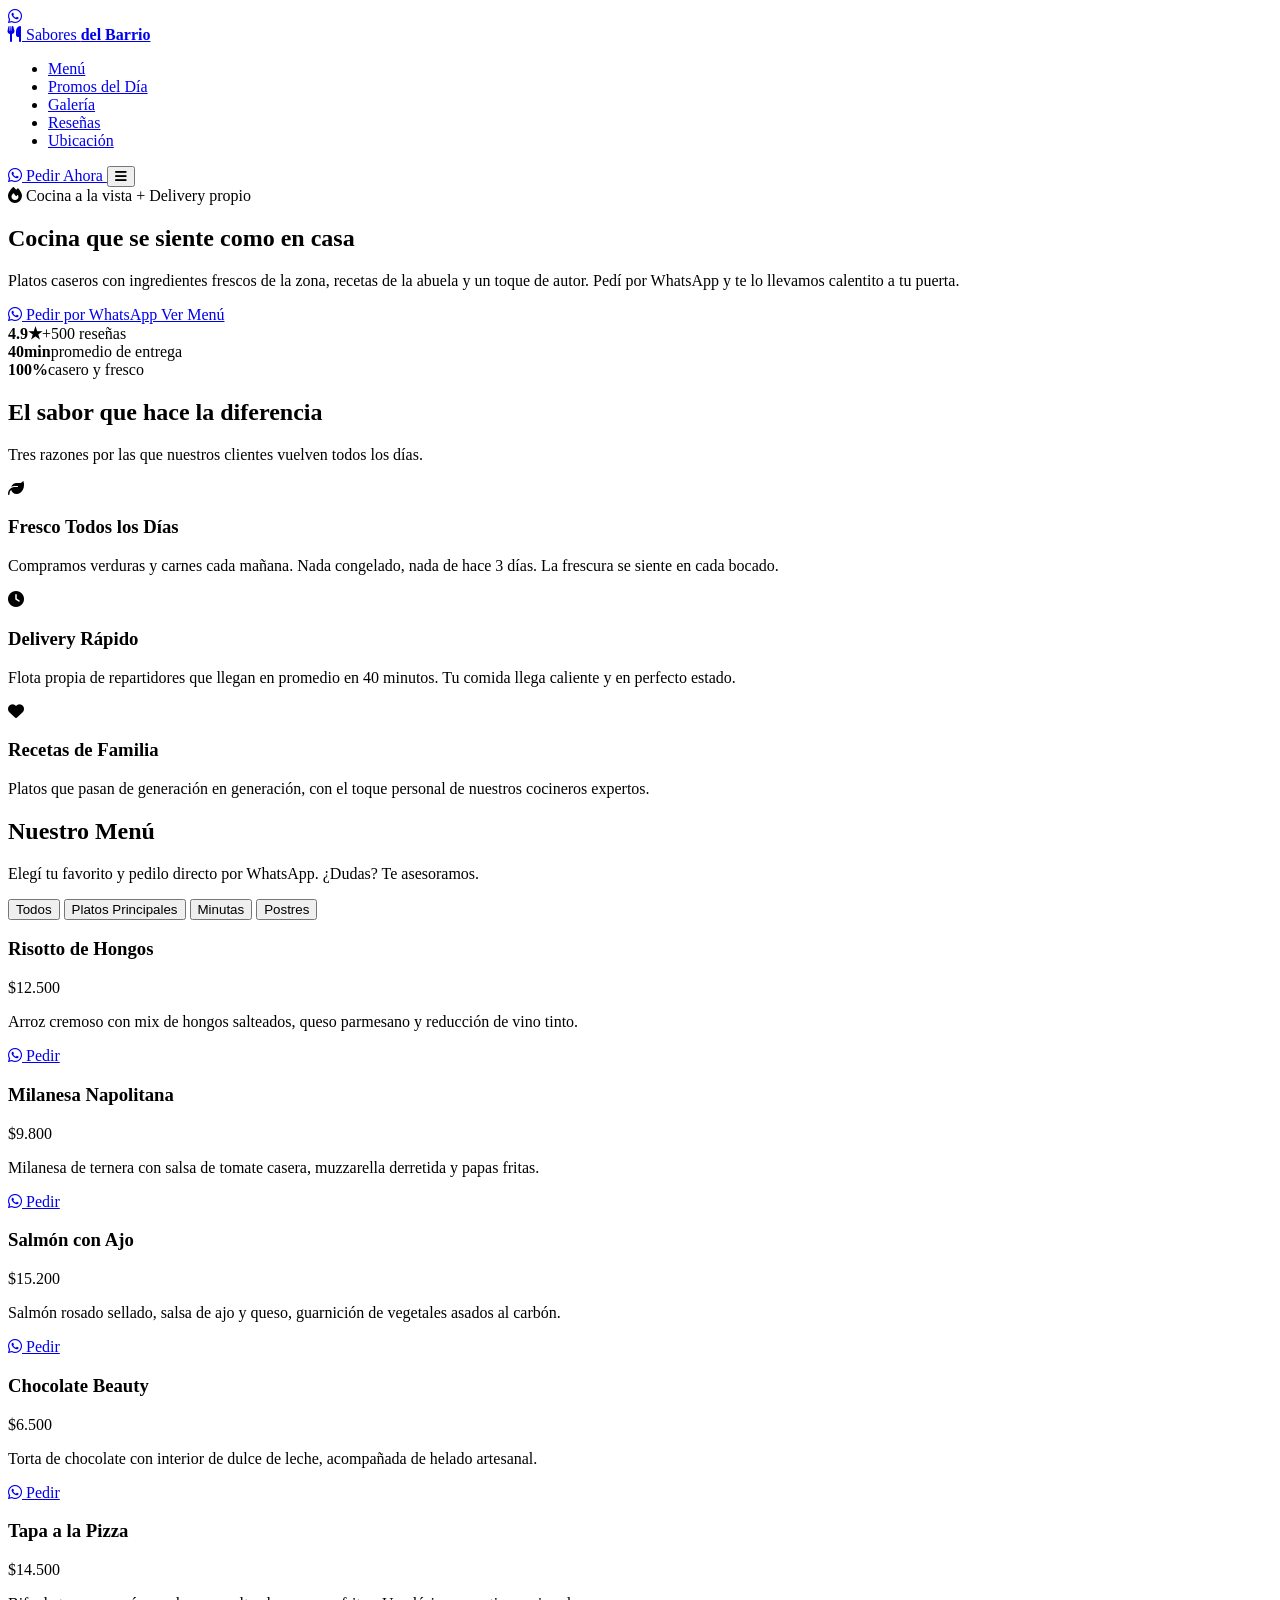
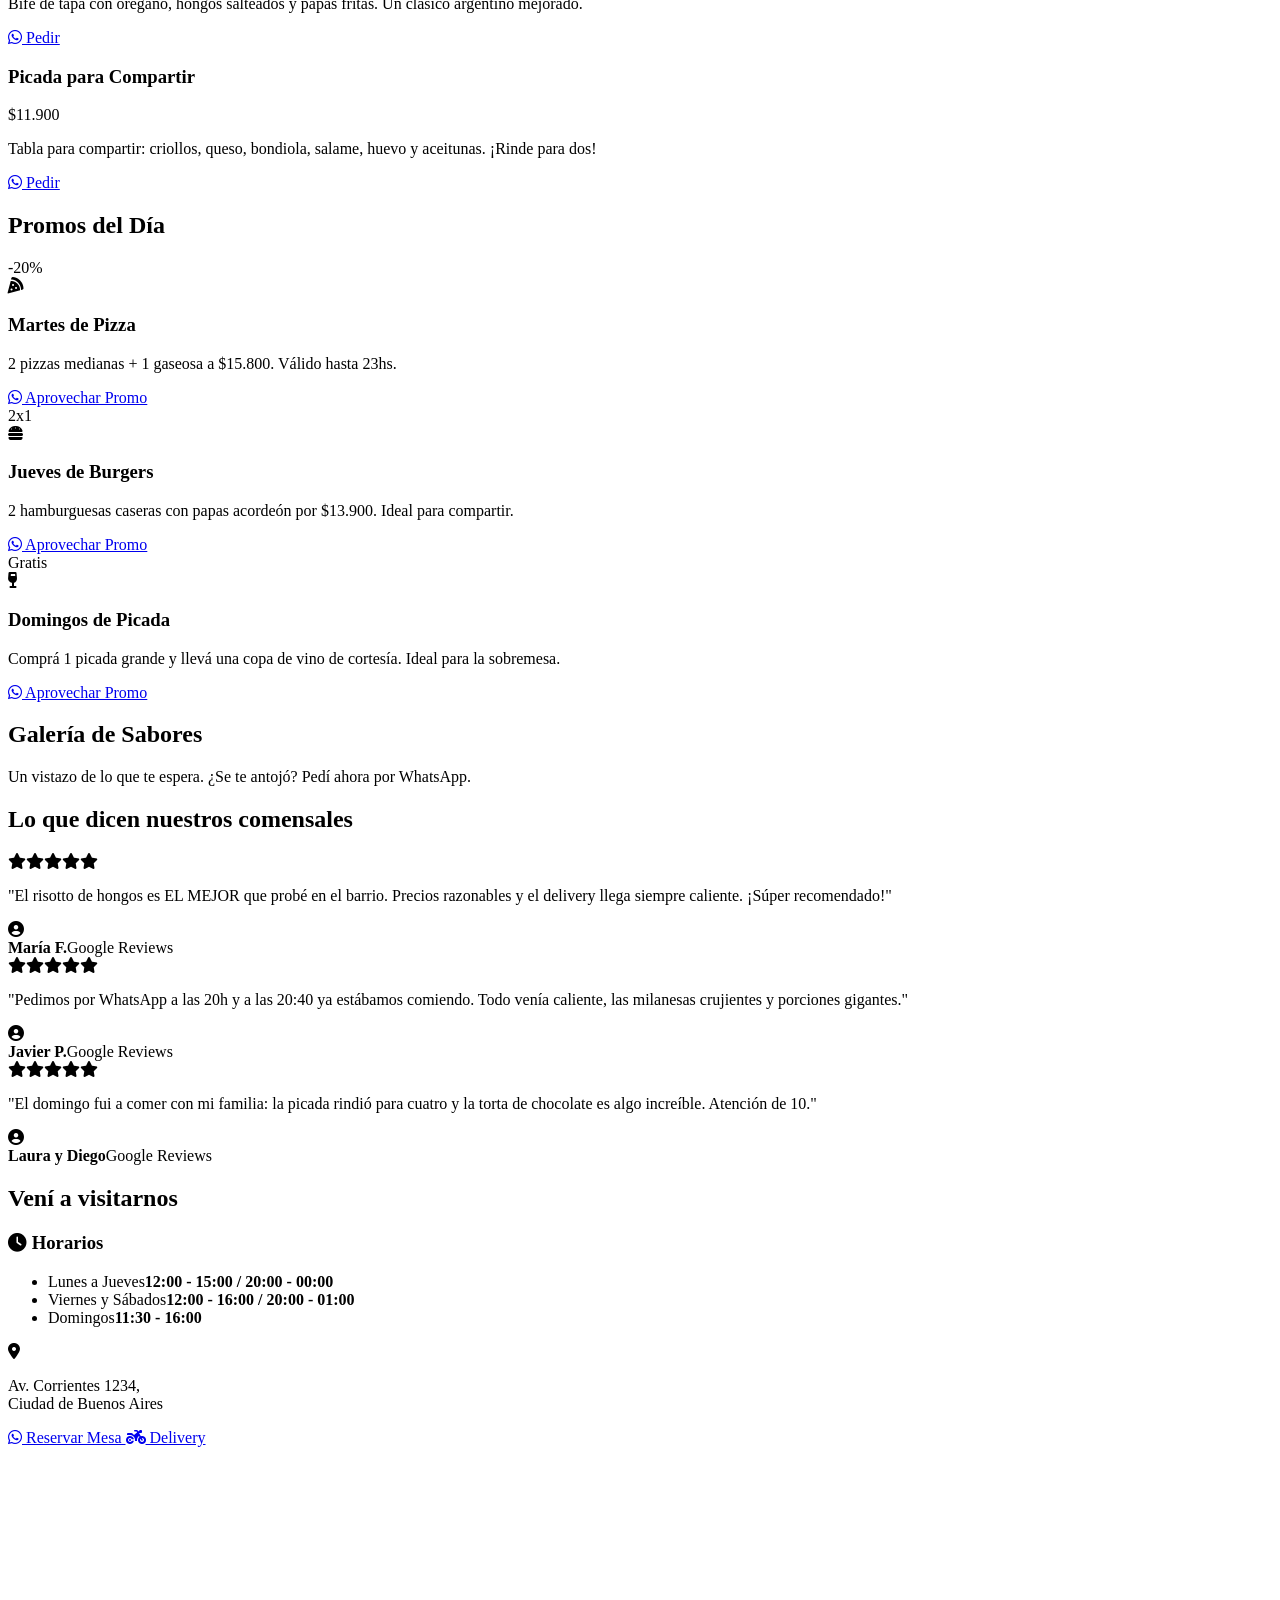
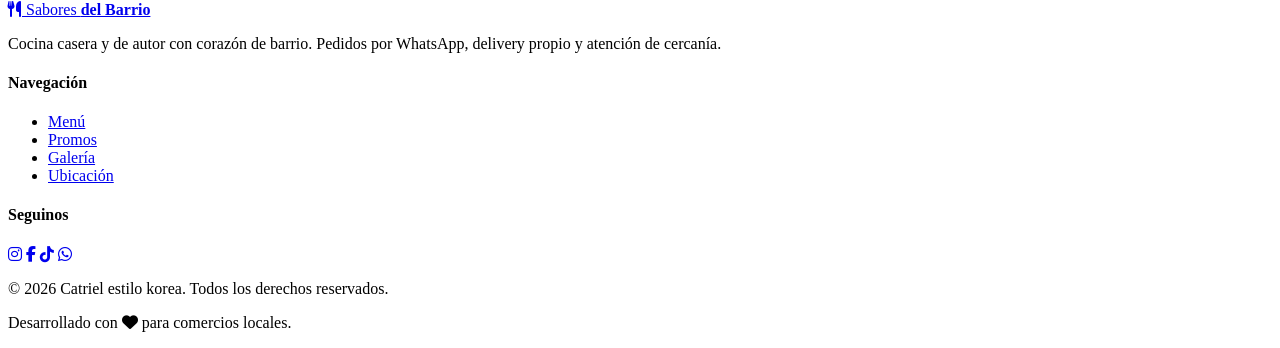
==== catriel-estilo-korea/index.html @ ca303835 "Demo Catriel estilo korea — index.html" ====
<!DOCTYPE html>
<html lang="es">
<head>
    <meta charset="UTF-8">
    <meta name="viewport" content="width=device-width, initial-scale=1.0">
    <meta name="description" content="Restaurante con cocina de autor y platos caseros. Pedí por WhatsApp y recibí tu pedido en la puerta de tu casa.">
    <title>Catriel estilo korea| Cocina Casera y de Autor</title>
    <link rel="stylesheet" href="https://cdnjs.cloudflare.com/ajax/libs/font-awesome/6.5.1/css/all.min.css">
    <link rel="stylesheet" href="styles.css">
</head>
<body>

    <!-- WhatsApp Floating Button -->
    <a href="https://wa.me/5493584180337?text=Hola!%20Quiero%20hacer%20un%20pedido." class="whatsapp-float" target="_blank" rel="noopener" aria-label="Pedir por WhatsApp">
        <i class="fab fa-whatsapp"></i>
    </a>

    <!-- Header / Navbar -->
    <header class="header">
        <nav class="navbar container">
            <a href="#" class="logo">
                <i class="fas fa-utensils"></i>
                <span>Sabores <strong>del Barrio</strong></span>
            </a>
            <ul class="nav-links">
                <li><a href="#menu">Menú</a></li>
                <li><a href="#promos">Promos del Día</a></li>
                <li><a href="#galeria">Galería</a></li>
                <li><a href="#resenas">Reseñas</a></li>
                <li><a href="#ubicacion">Ubicación</a></li>
            </ul>
            <a href="https://wa.me/5493584180337?text=Hola!%20Quiero%20hacer%20un%20pedido." class="btn btn-primary btn-nav" target="_blank" rel="noopener">
                <i class="fab fa-whatsapp"></i> Pedir Ahora
            </a>
            <button class="menu-toggle" aria-label="Abrir menú" aria-expanded="false"><i class="fas fa-bars"></i></button>
        </nav>
    </header>

    <!-- Hero Section -->
    <section class="hero">
        <div class="hero-overlay"></div>
        <div class="container hero-content">
            <span class="hero-badge"><i class="fas fa-fire"></i> Cocina a la vista + Delivery propio</span>
            <h1>Cocina que se siente <span class="highlight">como en casa</span></h1>
            <p>Platos caseros con ingredientes frescos de la zona, recetas de la abuela y un toque de autor. Pedí por WhatsApp y te lo llevamos calentito a tu puerta.</p>
            <div class="hero-actions">
                <a href="https://wa.me/5493584180337?text=Hola!%20Quiero%20ver%20el%20menu%20y%20hacer%20un%20pedido." class="btn btn-primary btn-lg" target="_blank" rel="noopener">
                    <i class="fab fa-whatsapp"></i> Pedir por WhatsApp
                </a>
                <a href="#menu" class="btn btn-outline btn-lg">Ver Menú</a>
            </div>
            <div class="hero-stats">
                <div class="stat"><strong>4.9★</strong><span>+500 reseñas</span></div>
                <div class="stat"><strong>40min</strong><span>promedio de entrega</span></div>
                <div class="stat"><strong>100%</strong><span>casero y fresco</span></div>
            </div>
        </div>
    </section>

    <!-- Propuesta de Valor / Beneficios -->
    <section id="beneficios" class="beneficios">
        <div class="container">
            <h2 class="section-title">El sabor que <span>hace la diferencia</span></h2>
            <p class="section-subtitle">Tres razones por las que nuestros clientes vuelven todos los días.</p>
            <div class="beneficios-grid">
                <div class="beneficio-card">
                    <i class="fas fa-leaf"></i>
                    <h3>Fresco Todos los Días</h3>
                    <p>Compramos verduras y carnes cada mañana. Nada congelado, nada de hace 3 días. La frescura se siente en cada bocado.</p>
                </div>
                <div class="beneficio-card">
                    <i class="fas fa-clock"></i>
                    <h3>Delivery Rápido</h3>
                    <p>Flota propia de repartidores que llegan en promedio en 40 minutos. Tu comida llega caliente y en perfecto estado.</p>
                </div>
                <div class="beneficio-card">
                    <i class="fas fa-heart"></i>
                    <h3>Recetas de Familia</h3>
                    <p>Platos que pasan de generación en generación, con el toque personal de nuestros cocineros expertos.</p>
                </div>
            </div>
        </div>
    </section>

    <!-- Menú / Catálogo Interactivo -->
    <section id="menu" class="menu">
        <div class="container">
            <h2 class="section-title">Nuestro <span>Menú</span></h2>
            <p class="section-subtitle">Elegí tu favorito y pedilo directo por WhatsApp. ¿Dudas? Te asesoramos.</p>

            <div class="menu-tabs">
                <button class="menu-tab active" data-filter="todos">Todos</button>
                <button class="menu-tab" data-filter="platos">Platos Principales</button>
                <button class="menu-tab" data-filter="minutas">Minutas</button>
                <button class="menu-tab" data-filter="postres">Postres</button>
            </div>

            <div class="menu-grid">
                <div class="menu-item" data-categoria="platos">
                    <div class="menu-img" style="background-image: url('https://images.unsplash.com/photo-1565958011703-44f9829ba187?w=600&q=80');"></div>
                    <div class="menu-info">
                        <div class="menu-header">
                            <h3>Risotto de Hongos</h3>
                            <span class="price">$12.500</span>
                        </div>
                        <p>Arroz cremoso con mix de hongos salteados, queso parmesano y reducción de vino tinto.</p>
                        <a href="https://wa.me/5493584180337?text=Hola!%20Quiero%20pedir%20el%20Risotto%20de%20Hongos." class="btn btn-primary btn-sm" target="_blank" rel="noopener">
                            <i class="fab fa-whatsapp"></i> Pedir
                        </a>
                    </div>
                </div>

                <div class="menu-item" data-categoria="minutas">
                    <div class="menu-img" style="background-image: url('https://images.unsplash.com/photo-1571091718767-18b5b1457add?w=600&q=80');"></div>
                    <div class="menu-info">
                        <div class="menu-header">
                            <h3>Milanesa Napolitana</h3>
                            <span class="price">$9.800</span>
                        </div>
                        <p>Milanesa de ternera con salsa de tomate casera, muzzarella derretida y papas fritas.</p>
                        <a href="https://wa.me/5493584180337?text=Hola!%20Quiero%20pedir%20la%20Milanesa%20Napolitana." class="btn btn-primary btn-sm" target="_blank" rel="noopener">
                            <i class="fab fa-whatsapp"></i> Pedir
                        </a>
                    </div>
                </div>

                <div class="menu-item" data-categoria="platos">
                    <div class="menu-img" style="background-image: url('https://images.unsplash.com/photo-1544025162-d76694265947?w=600&q=80');"></div>
                    <div class="menu-info">
                        <div class="menu-header">
                            <h3>Salmón con Ajo</h3>
                            <span class="price">$15.200</span>
                        </div>
                        <p>Salmón rosado sellado, salsa de ajo y queso, guarnición de vegetales asados al carbón.</p>
                        <a href="https://wa.me/5493584180337?text=Hola!%20Quiero%20pedir%20el%20Salmon%20con%20Ajo." class="btn btn-primary btn-sm" target="_blank" rel="noopener">
                            <i class="fab fa-whatsapp"></i> Pedir
                        </a>
                    </div>
                </div>

                <div class="menu-item" data-categoria="postres">
                    <div class="menu-img" style="background-image: url('https://images.unsplash.com/photo-1488477181946-6428a0291777?w=600&q=80');"></div>
                    <div class="menu-info">
                        <div class="menu-header">
                            <h3>Chocolate Beauty</h3>
                            <span class="price">$6.500</span>
                        </div>
                        <p>Torta de chocolate con interior de dulce de leche, acompañada de helado artesanal.</p>
                        <a href="https://wa.me/5493584180337?text=Hola!%20Quiero%20pedir%20el%20Chocolate%20Beauty." class="btn btn-primary btn-sm" target="_blank" rel="noopener">
                            <i class="fab fa-whatsapp"></i> Pedir
                        </a>
                    </div>
                </div>

                <div class="menu-item" data-categoria="platos">
                    <div class="menu-img" style="background-image: url('https://images.unsplash.com/photo-1533777857889-4be7c70b33f7?w=600&q=80');"></div>
                    <div class="menu-info">
                        <div class="menu-header">
                            <h3>Tapa a la Pizza</h3>
                            <span class="price">$14.500</span>
                        </div>
                        <p>Bife de tapa con orégano, hongos salteados y papas fritas. Un clásico argentino mejorado.</p>
                        <a href="https://wa.me/5493584180337?text=Hola!%20Quiero%20pedir%20la%20Tapa%20a%20la%20Pizza." class="btn btn-primary btn-sm" target="_blank" rel="noopener">
                            <i class="fab fa-whatsapp"></i> Pedir
                        </a>
                    </div>
                </div>

                <div class="menu-item" data-categoria="minutas">
                    <div class="menu-img" style="background-image: url('https://images.unsplash.com/photo-1594041680534-e8c8cdebd659?w=600&q=80');"></div>
                    <div class="menu-info">
                        <div class="menu-header">
                            <h3>Picada para Compartir</h3>
                            <span class="price">$11.900</span>
                        </div>
                        <p>Tabla para compartir: criollos, queso, bondiola, salame, huevo y aceitunas. ¡Rinde para dos!</p>
                        <a href="https://wa.me/5493584180337?text=Hola!%20Quiero%20pedir%20la%20Picada." class="btn btn-primary btn-sm" target="_blank" rel="noopener">
                            <i class="fab fa-whatsapp"></i> Pedir
                        </a>
                    </div>
                </div>
            </div>
        </div>
    </section>

    <!-- Promociones del Día -->
    <section id="promos" class="promos">
        <div class="container">
            <h2 class="section-title">Promos del <span>Día</span></h2>
            <div class="promos-grid">
                <div class="promo-card">
                    <div class="promo-badge">-20%</div>
                    <i class="fas fa-pizza-slice"></i>
                    <h3>Martes de Pizza</h3>
                    <p>2 pizzas medianas + 1 gaseosa a $15.800. Válido hasta 23hs.</p>
                    <a href="https://wa.me/5493584180337?text=Hola!%20Quiero%20aprovechar%20la%20promo%20de%20Martes%20de%20Pizza." class="btn btn-primary btn-sm" target="_blank" rel="noopener">
                        <i class="fab fa-whatsapp"></i> Aprovechar Promo
                    </a>
                </div>
                <div class="promo-card">
                    <div class="promo-badge">2x1</div>
                    <i class="fas fa-hamburger"></i>
                    <h3>Jueves de Burgers</h3>
                    <p>2 hamburguesas caseras con papas acordeón por $13.900. Ideal para compartir.</p>
                    <a href="https://wa.me/5493584180337?text=Hola!%20Quiero%20aprovechar%20la%20promo%20de%20Jueves%20de%20Burgers." class="btn btn-primary btn-sm" target="_blank" rel="noopener">
                        <i class="fab fa-whatsapp"></i> Aprovechar Promo
                    </a>
                </div>
                <div class="promo-card">
                    <div class="promo-badge">Gratis</div>
                    <i class="fas fa-wine-glass"></i>
                    <h3>Domingos de Picada</h3>
                    <p>Comprá 1 picada grande y llevá una copa de vino de cortesía. Ideal para la sobremesa.</p>
                    <a href="https://wa.me/5493584180337?text=Hola!%20Quiero%20aprovechar%20la%20promo%20de%20Domingos%20de%20Picada." class="btn btn-primary btn-sm" target="_blank" rel="noopener">
                        <i class="fab fa-whatsapp"></i> Aprovechar Promo
                    </a>
                </div>
            </div>
        </div>
    </section>

    <!-- Galería -->
    <section id="galeria" class="galeria">
        <div class="container">
            <h2 class="section-title">Galería de <span>Sabores</span></h2>
            <p class="section-subtitle">Un vistazo de lo que te espera. ¿Se te antojó? Pedí ahora por WhatsApp.</p>
            <div class="galeria-grid">
                <div class="galeria-item" style="background-image: url('https://images.unsplash.com/photo-1546069901-ba9599a7e63c?w=600&q=80');"></div>
                <div class="galeria-item" style="background-image: url('https://images.unsplash.com/photo-1512058564366-18510be2db19?w=600&q=80');"></div>
                <div class="galeria-item" style="background-image: url('https://images.unsplash.com/photo-1565299624946-b28f40a0ae38?w=600&q=80');"></div>
                <div class="galeria-item" style="background-image: url('https://images.unsplash.com/photo-1551782450-a2132b4ba21d?w=600&q=80');"></div>
                <div class="galeria-item" style="background-image: url('https://images.unsplash.com/photo-1600891964092-4316c288032e?w=600&q=80');"></div>
                <div class="galeria-item" style="background-image: url('https://images.unsplash.com/photo-1476224203421-9ac39bcb3327?w=600&q=80');"></div>
            </div>
        </div>
    </section>

    <!-- Prueba Social / Reseñas -->
    <section id="resenas" class="resenas">
        <div class="container">
            <h2 class="section-title">Lo que dicen <span>nuestros comensales</span></h2>
            <div class="resenas-grid">
                <div class="resena-card">
                    <div class="stars"><i class="fas fa-star"></i><i class="fas fa-star"></i><i class="fas fa-star"></i><i class="fas fa-star"></i><i class="fas fa-star"></i></div>
                    <p>"El risotto de hongos es EL MEJOR que probé en el barrio. Precios razonables y el delivery llega siempre caliente. ¡Súper recomendado!"</p>
                    <div class="resena-author">
                        <i class="fas fa-user-circle"></i>
                        <div><strong>María F.</strong><span>Google Reviews</span></div>
                    </div>
                </div>
                <div class="resena-card">
                    <div class="stars"><i class="fas fa-star"></i><i class="fas fa-star"></i><i class="fas fa-star"></i><i class="fas fa-star"></i><i class="fas fa-star"></i></div>
                    <p>"Pedimos por WhatsApp a las 20h y a las 20:40 ya estábamos comiendo. Todo venía caliente, las milanesas crujientes y porciones gigantes."</p>
                    <div class="resena-author">
                        <i class="fas fa-user-circle"></i>
                        <div><strong>Javier P.</strong><span>Google Reviews</span></div>
                    </div>
                </div>
                <div class="resena-card">
                    <div class="stars"><i class="fas fa-star"></i><i class="fas fa-star"></i><i class="fas fa-star"></i><i class="fas fa-star"></i><i class="fas fa-star"></i></div>
                    <p>"El domingo fui a comer con mi familia: la picada rindió para cuatro y la torta de chocolate es algo increíble. Atención de 10."</p>
                    <div class="resena-author">
                        <i class="fas fa-user-circle"></i>
                        <div><strong>Laura y Diego</strong><span>Google Reviews</span></div>
                    </div>
                </div>
            </div>
        </div>
    </section>

    <!-- Ubicación y Horarios -->
    <section id="ubicacion" class="ubicacion">
        <div class="container">
            <h2 class="section-title">Vení a <span>visitarnos</span></h2>
            <div class="ubicacion-grid">
                <div class="informacion">
                    <h3><i class="fas fa-clock"></i> Horarios</h3>
                    <ul class="horario-lista">
                        <li><span>Lunes a Jueves</span><strong>12:00 - 15:00 / 20:00 - 00:00</strong></li>
                        <li><span>Viernes y Sábados</span><strong>12:00 - 16:00 / 20:00 - 01:00</strong></li>
                        <li><span>Domingos</span><strong>11:30 - 16:00</strong></li>
                    </ul>
                    <div class="direccion">
                        <i class="fas fa-location-dot"></i>
                        <p>Av. Corrientes 1234,<br>Ciudad de Buenos Aires</p>
                    </div>
                    <div class="contacto-rapido">
                        <a href="https://wa.me/5493584180337?text=Hola!%20Quiero%20reservar%20una%20mesa." class="btn btn-primary" target="_blank" rel="noopener">
                            <i class="fab fa-whatsapp"></i> Reservar Mesa
                        </a>
                        <a href="https://wa.me/5493584180337?text=Hola!%20Quiero%20pedir%20a%20domicilio." class="btn btn-outline-dark" target="_blank" rel="noopener">
                            <i class="fas fa-motorcycle"></i> Delivery
                        </a>
                    </div>
                </div>
                <div class="mapa">
                    <iframe src="https://www.google.com/maps?q=Av.%20Corrientes%201234%2C%20Ciudad%20de%20Buenos%20Aires&output=embed" width="100%" height="100%" style="border:0;" allowfullscreen="" loading="lazy" referrerpolicy="no-referrer-when-downgrade" title="Mapa de ubicación"></iframe>
                </div>
            </div>
        </div>
    </section>

    <!-- Footer -->
    <footer class="footer">
        <div class="container footer-content">
            <div class="footer-brand">
                <a href="#" class="logo"><i class="fas fa-utensils"></i> Sabores <strong>del Barrio</strong></a>
                <p>Cocina casera y de autor con corazón de barrio. Pedidos por WhatsApp, delivery propio y atención de cercanía.</p>
            </div>
            <div class="footer-links">
                <h4>Navegación</h4>
                <ul>
                    <li><a href="#menu">Menú</a></li>
                    <li><a href="#promos">Promos</a></li>
                    <li><a href="#galeria">Galería</a></li>
                    <li><a href="#ubicacion">Ubicación</a></li>
                </ul>
            </div>
            <div class="footer-social">
                <h4>Seguinos</h4>
                <div class="social-icons">
                    <a href="#" aria-label="Instagram"><i class="fab fa-instagram"></i></a>
                    <a href="#" aria-label="Facebook"><i class="fab fa-facebook-f"></i></a>
                    <a href="#" aria-label="TikTok"><i class="fab fa-tiktok"></i></a>
                    <a href="#" aria-label="WhatsApp"><i class="fab fa-whatsapp"></i></a>
                </div>
            </div>
        </div>
        <div class="footer-bottom">
            <p>&copy; 2026 Catriel estilo korea. Todos los derechos reservados.</p>
            <p>Desarrollado con <i class="fas fa-heart"></i> para comercios locales.</p>
        </div>
    </footer>

    <script>
        // Mobile menu toggle
        const menuToggle = document.querySelector('.menu-toggle');
        const navLinks = document.querySelector('.nav-links');

        if (menuToggle && navLinks) {
            menuToggle.addEventListener('click', function () {
                const isOpen = navLinks.classList.toggle('active');
                menuToggle.setAttribute('aria-expanded', isOpen ? 'true' : 'false');
                menuToggle.setAttribute('aria-label', isOpen ? 'Cerrar menú' : 'Abrir menú');
            });

            navLinks.querySelectorAll('a').forEach(function (link) {
                link.addEventListener('click', function () {
                    navLinks.classList.remove('active');
                    menuToggle.setAttribute('aria-expanded', 'false');
                    menuToggle.setAttribute('aria-label', 'Abrir menú');
                });
            });
        }

        // Menu filter (tabs)
        const tabs = document.querySelectorAll('.menu-tab');
        const items = document.querySelectorAll('.menu-item');

        tabs.forEach(tab => {
            tab.addEventListener('click', function() {
                tabs.forEach(t => t.classList.remove('active'));
                this.classList.add('active');
                const filter = this.dataset.filter;
                items.forEach(item => {
                    if (filter === 'todos' || item.dataset.categoria === filter) {
                        item.style.display = '';
                    } else {
                        item.style.display = 'none';
                    }
                });
            });
        });
    </script>
</body>
</html>
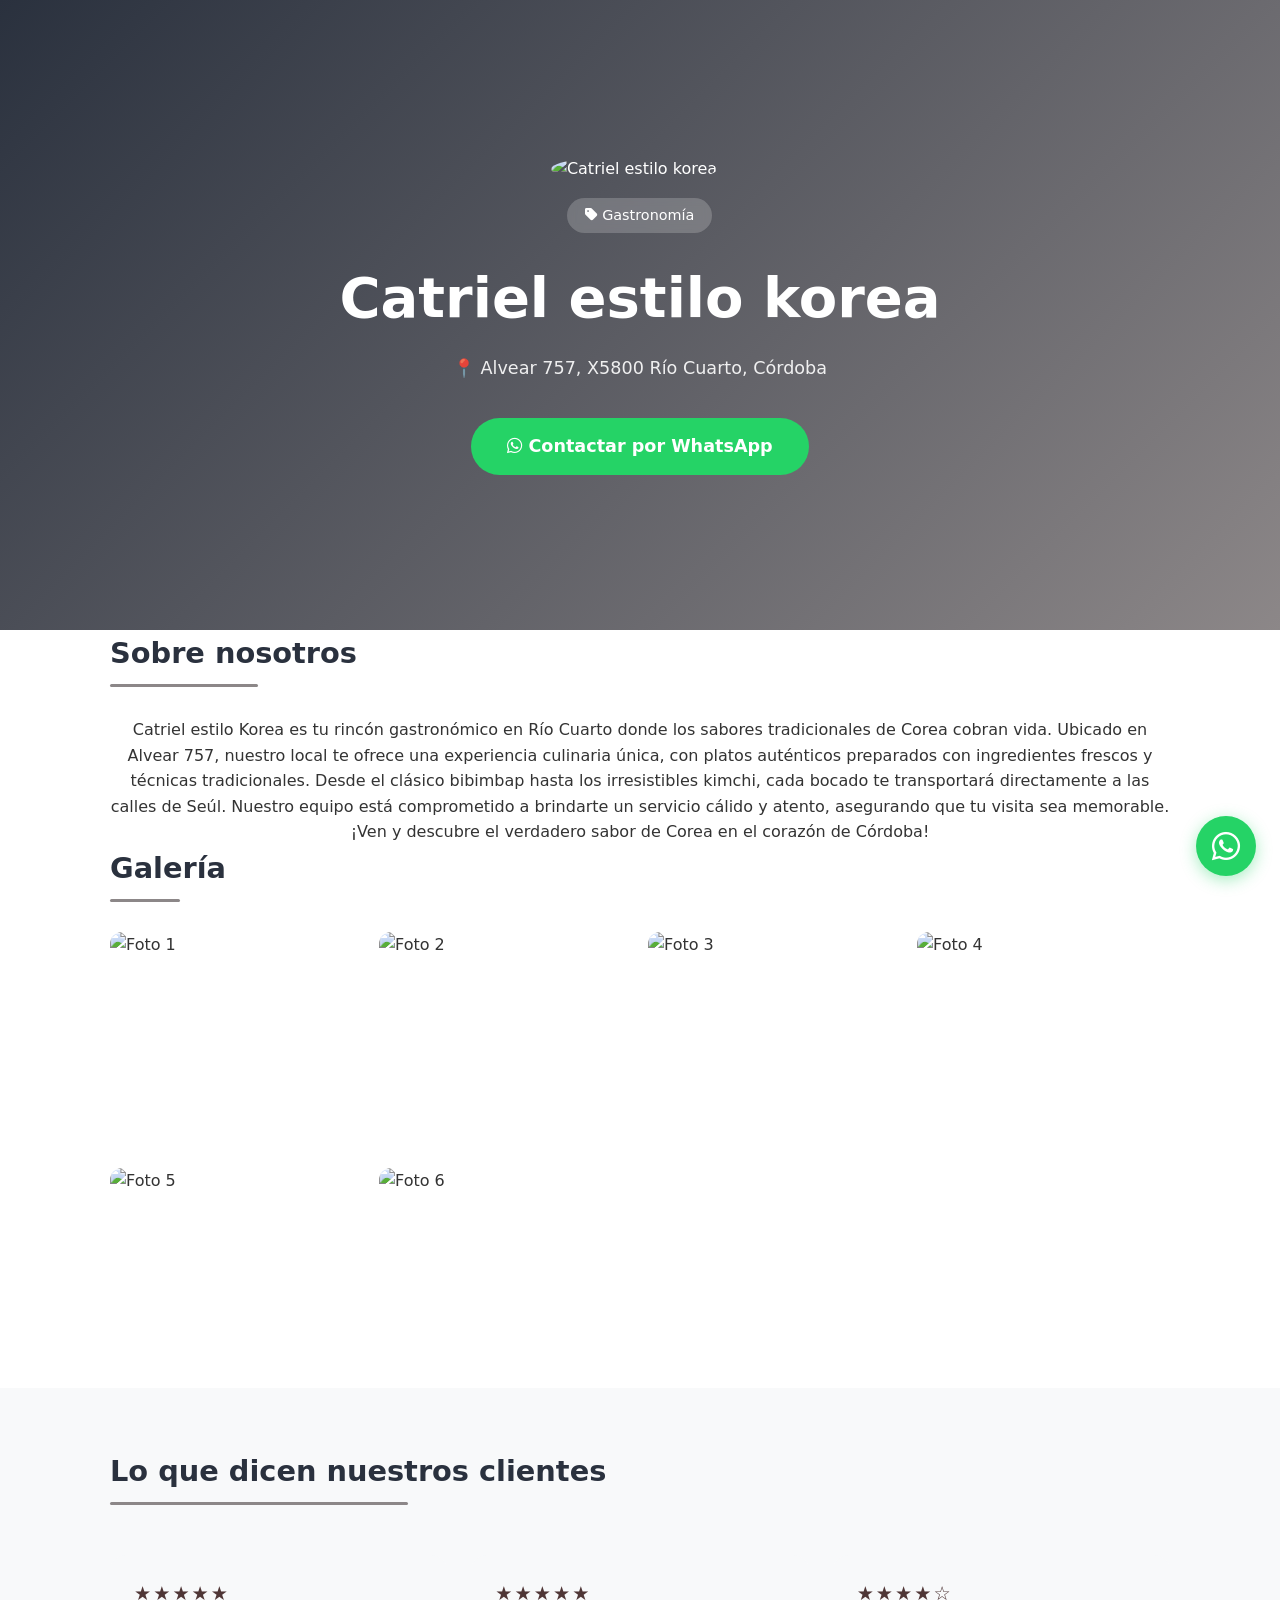
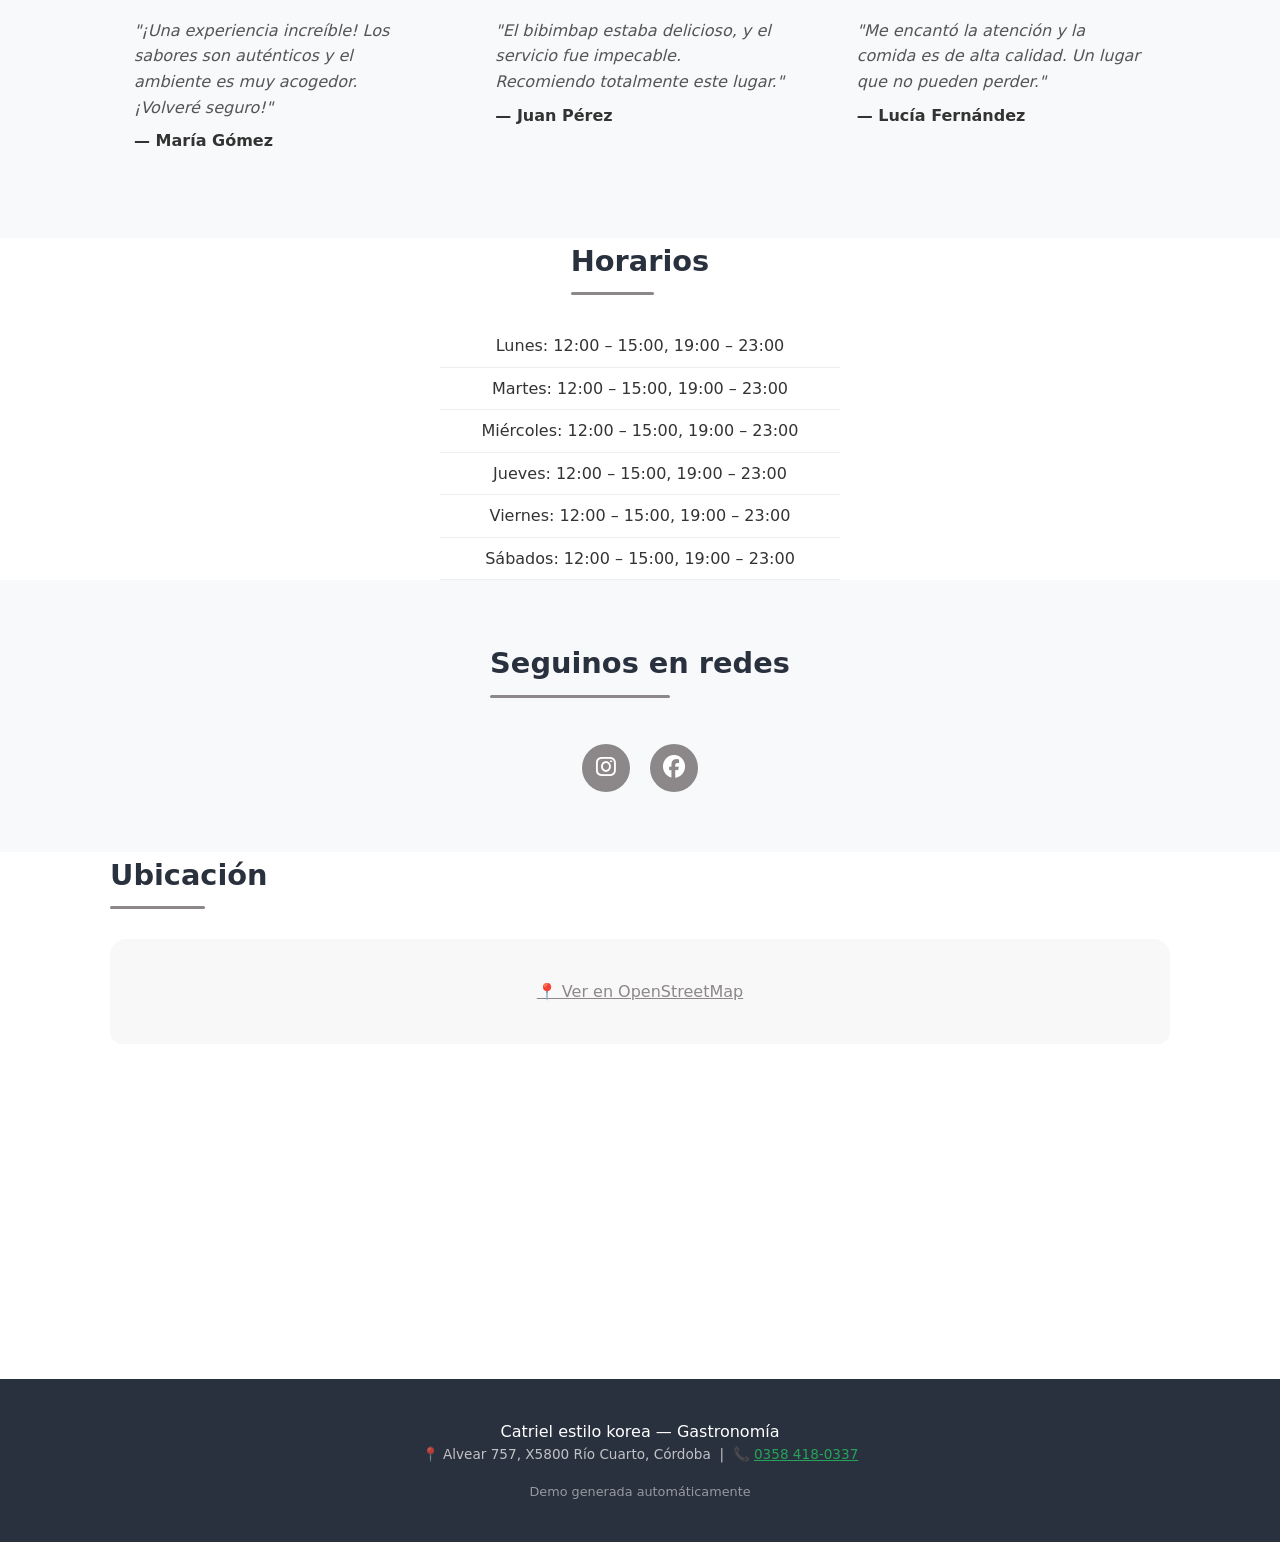
==== commit 6be79116: "Demo Catriel estilo korea — index.html" ====
--- a/catriel-estilo-korea/index.html
+++ b/catriel-estilo-korea/index.html
@@ -1,376 +1,115 @@
-<!DOCTYPE html>
-<html lang="es">
-<head>
-    <meta charset="UTF-8">
-    <meta name="viewport" content="width=device-width, initial-scale=1.0">
-    <meta name="description" content="Restaurante con cocina de autor y platos caseros. Pedí por WhatsApp y recibí tu pedido en la puerta de tu casa.">
-    <title>Catriel estilo korea| Cocina Casera y de Autor</title>
-    <link rel="stylesheet" href="https://cdnjs.cloudflare.com/ajax/libs/font-awesome/6.5.1/css/all.min.css">
-    <link rel="stylesheet" href="styles.css">
-</head>
-<body>
-
-    <!-- WhatsApp Floating Button -->
-    <a href="https://wa.me/5493584180337?text=Hola!%20Quiero%20hacer%20un%20pedido." class="whatsapp-float" target="_blank" rel="noopener" aria-label="Pedir por WhatsApp">
-        <i class="fab fa-whatsapp"></i>
-    </a>
-
-    <!-- Header / Navbar -->
-    <header class="header">
-        <nav class="navbar container">
-            <a href="#" class="logo">
-                <i class="fas fa-utensils"></i>
-                <span>Sabores <strong>del Barrio</strong></span>
-            </a>
-            <ul class="nav-links">
-                <li><a href="#menu">Menú</a></li>
-                <li><a href="#promos">Promos del Día</a></li>
-                <li><a href="#galeria">Galería</a></li>
-                <li><a href="#resenas">Reseñas</a></li>
-                <li><a href="#ubicacion">Ubicación</a></li>
-            </ul>
-            <a href="https://wa.me/5493584180337?text=Hola!%20Quiero%20hacer%20un%20pedido." class="btn btn-primary btn-nav" target="_blank" rel="noopener">
-                <i class="fab fa-whatsapp"></i> Pedir Ahora
-            </a>
-            <button class="menu-toggle" aria-label="Abrir menú" aria-expanded="false"><i class="fas fa-bars"></i></button>
-        </nav>
-    </header>
-
-    <!-- Hero Section -->
-    <section class="hero">
-        <div class="hero-overlay"></div>
-        <div class="container hero-content">
-            <span class="hero-badge"><i class="fas fa-fire"></i> Cocina a la vista + Delivery propio</span>
-            <h1>Cocina que se siente <span class="highlight">como en casa</span></h1>
-            <p>Platos caseros con ingredientes frescos de la zona, recetas de la abuela y un toque de autor. Pedí por WhatsApp y te lo llevamos calentito a tu puerta.</p>
-            <div class="hero-actions">
-                <a href="https://wa.me/5493584180337?text=Hola!%20Quiero%20ver%20el%20menu%20y%20hacer%20un%20pedido." class="btn btn-primary btn-lg" target="_blank" rel="noopener">
-                    <i class="fab fa-whatsapp"></i> Pedir por WhatsApp
-                </a>
-                <a href="#menu" class="btn btn-outline btn-lg">Ver Menú</a>
-            </div>
-            <div class="hero-stats">
-                <div class="stat"><strong>4.9★</strong><span>+500 reseñas</span></div>
-                <div class="stat"><strong>40min</strong><span>promedio de entrega</span></div>
-                <div class="stat"><strong>100%</strong><span>casero y fresco</span></div>
-            </div>
-        </div>
-    </section>
-
-    <!-- Propuesta de Valor / Beneficios -->
-    <section id="beneficios" class="beneficios">
-        <div class="container">
-            <h2 class="section-title">El sabor que <span>hace la diferencia</span></h2>
-            <p class="section-subtitle">Tres razones por las que nuestros clientes vuelven todos los días.</p>
-            <div class="beneficios-grid">
-                <div class="beneficio-card">
-                    <i class="fas fa-leaf"></i>
-                    <h3>Fresco Todos los Días</h3>
-                    <p>Compramos verduras y carnes cada mañana. Nada congelado, nada de hace 3 días. La frescura se siente en cada bocado.</p>
-                </div>
-                <div class="beneficio-card">
-                    <i class="fas fa-clock"></i>
-                    <h3>Delivery Rápido</h3>
-                    <p>Flota propia de repartidores que llegan en promedio en 40 minutos. Tu comida llega caliente y en perfecto estado.</p>
-                </div>
-                <div class="beneficio-card">
-                    <i class="fas fa-heart"></i>
-                    <h3>Recetas de Familia</h3>
-                    <p>Platos que pasan de generación en generación, con el toque personal de nuestros cocineros expertos.</p>
-                </div>
-            </div>
-        </div>
-    </section>
-
-    <!-- Menú / Catálogo Interactivo -->
-    <section id="menu" class="menu">
-        <div class="container">
-            <h2 class="section-title">Nuestro <span>Menú</span></h2>
-            <p class="section-subtitle">Elegí tu favorito y pedilo directo por WhatsApp. ¿Dudas? Te asesoramos.</p>
-
-            <div class="menu-tabs">
-                <button class="menu-tab active" data-filter="todos">Todos</button>
-                <button class="menu-tab" data-filter="platos">Platos Principales</button>
-                <button class="menu-tab" data-filter="minutas">Minutas</button>
-                <button class="menu-tab" data-filter="postres">Postres</button>
-            </div>
-
-            <div class="menu-grid">
-                <div class="menu-item" data-categoria="platos">
-                    <div class="menu-img" style="background-image: url('https://images.unsplash.com/photo-1565958011703-44f9829ba187?w=600&q=80');"></div>
-                    <div class="menu-info">
-                        <div class="menu-header">
-                            <h3>Risotto de Hongos</h3>
-                            <span class="price">$12.500</span>
-                        </div>
-                        <p>Arroz cremoso con mix de hongos salteados, queso parmesano y reducción de vino tinto.</p>
-                        <a href="https://wa.me/5493584180337?text=Hola!%20Quiero%20pedir%20el%20Risotto%20de%20Hongos." class="btn btn-primary btn-sm" target="_blank" rel="noopener">
-                            <i class="fab fa-whatsapp"></i> Pedir
-                        </a>
-                    </div>
-                </div>
-
-                <div class="menu-item" data-categoria="minutas">
-                    <div class="menu-img" style="background-image: url('https://images.unsplash.com/photo-1571091718767-18b5b1457add?w=600&q=80');"></div>
-                    <div class="menu-info">
-                        <div class="menu-header">
-                            <h3>Milanesa Napolitana</h3>
-                            <span class="price">$9.800</span>
-                        </div>
-                        <p>Milanesa de ternera con salsa de tomate casera, muzzarella derretida y papas fritas.</p>
-                        <a href="https://wa.me/5493584180337?text=Hola!%20Quiero%20pedir%20la%20Milanesa%20Napolitana." class="btn btn-primary btn-sm" target="_blank" rel="noopener">
-                            <i class="fab fa-whatsapp"></i> Pedir
-                        </a>
-                    </div>
-                </div>
-
-                <div class="menu-item" data-categoria="platos">
-                    <div class="menu-img" style="background-image: url('https://images.unsplash.com/photo-1544025162-d76694265947?w=600&q=80');"></div>
-                    <div class="menu-info">
-                        <div class="menu-header">
-                            <h3>Salmón con Ajo</h3>
-                            <span class="price">$15.200</span>
-                        </div>
-                        <p>Salmón rosado sellado, salsa de ajo y queso, guarnición de vegetales asados al carbón.</p>
-                        <a href="https://wa.me/5493584180337?text=Hola!%20Quiero%20pedir%20el%20Salmon%20con%20Ajo." class="btn btn-primary btn-sm" target="_blank" rel="noopener">
-                            <i class="fab fa-whatsapp"></i> Pedir
-                        </a>
-                    </div>
-                </div>
-
-                <div class="menu-item" data-categoria="postres">
-                    <div class="menu-img" style="background-image: url('https://images.unsplash.com/photo-1488477181946-6428a0291777?w=600&q=80');"></div>
-                    <div class="menu-info">
-                        <div class="menu-header">
-                            <h3>Chocolate Beauty</h3>
-                            <span class="price">$6.500</span>
-                        </div>
-                        <p>Torta de chocolate con interior de dulce de leche, acompañada de helado artesanal.</p>
-                        <a href="https://wa.me/5493584180337?text=Hola!%20Quiero%20pedir%20el%20Chocolate%20Beauty." class="btn btn-primary btn-sm" target="_blank" rel="noopener">
-                            <i class="fab fa-whatsapp"></i> Pedir
-                        </a>
-                    </div>
-                </div>
-
-                <div class="menu-item" data-categoria="platos">
-                    <div class="menu-img" style="background-image: url('https://images.unsplash.com/photo-1533777857889-4be7c70b33f7?w=600&q=80');"></div>
-                    <div class="menu-info">
-                        <div class="menu-header">
-                            <h3>Tapa a la Pizza</h3>
-                            <span class="price">$14.500</span>
-                        </div>
-                        <p>Bife de tapa con orégano, hongos salteados y papas fritas. Un clásico argentino mejorado.</p>
-                        <a href="https://wa.me/5493584180337?text=Hola!%20Quiero%20pedir%20la%20Tapa%20a%20la%20Pizza." class="btn btn-primary btn-sm" target="_blank" rel="noopener">
-                            <i class="fab fa-whatsapp"></i> Pedir
-                        </a>
-                    </div>
-                </div>
-
-                <div class="menu-item" data-categoria="minutas">
-                    <div class="menu-img" style="background-image: url('https://images.unsplash.com/photo-1594041680534-e8c8cdebd659?w=600&q=80');"></div>
-                    <div class="menu-info">
-                        <div class="menu-header">
-                            <h3>Picada para Compartir</h3>
-                            <span class="price">$11.900</span>
-                        </div>
-                        <p>Tabla para compartir: criollos, queso, bondiola, salame, huevo y aceitunas. ¡Rinde para dos!</p>
-                        <a href="https://wa.me/5493584180337?text=Hola!%20Quiero%20pedir%20la%20Picada." class="btn btn-primary btn-sm" target="_blank" rel="noopener">
-                            <i class="fab fa-whatsapp"></i> Pedir
-                        </a>
-                    </div>
-                </div>
-            </div>
-        </div>
-    </section>
-
-    <!-- Promociones del Día -->
-    <section id="promos" class="promos">
-        <div class="container">
-            <h2 class="section-title">Promos del <span>Día</span></h2>
-            <div class="promos-grid">
-                <div class="promo-card">
-                    <div class="promo-badge">-20%</div>
-                    <i class="fas fa-pizza-slice"></i>
-                    <h3>Martes de Pizza</h3>
-                    <p>2 pizzas medianas + 1 gaseosa a $15.800. Válido hasta 23hs.</p>
-                    <a href="https://wa.me/5493584180337?text=Hola!%20Quiero%20aprovechar%20la%20promo%20de%20Martes%20de%20Pizza." class="btn btn-primary btn-sm" target="_blank" rel="noopener">
-                        <i class="fab fa-whatsapp"></i> Aprovechar Promo
-                    </a>
-                </div>
-                <div class="promo-card">
-                    <div class="promo-badge">2x1</div>
-                    <i class="fas fa-hamburger"></i>
-                    <h3>Jueves de Burgers</h3>
-                    <p>2 hamburguesas caseras con papas acordeón por $13.900. Ideal para compartir.</p>
-                    <a href="https://wa.me/5493584180337?text=Hola!%20Quiero%20aprovechar%20la%20promo%20de%20Jueves%20de%20Burgers." class="btn btn-primary btn-sm" target="_blank" rel="noopener">
-                        <i class="fab fa-whatsapp"></i> Aprovechar Promo
-                    </a>
-                </div>
-                <div class="promo-card">
-                    <div class="promo-badge">Gratis</div>
-                    <i class="fas fa-wine-glass"></i>
-                    <h3>Domingos de Picada</h3>
-                    <p>Comprá 1 picada grande y llevá una copa de vino de cortesía. Ideal para la sobremesa.</p>
-                    <a href="https://wa.me/5493584180337?text=Hola!%20Quiero%20aprovechar%20la%20promo%20de%20Domingos%20de%20Picada." class="btn btn-primary btn-sm" target="_blank" rel="noopener">
-                        <i class="fab fa-whatsapp"></i> Aprovechar Promo
-                    </a>
-                </div>
-            </div>
-        </div>
-    </section>
-
-    <!-- Galería -->
-    <section id="galeria" class="galeria">
-        <div class="container">
-            <h2 class="section-title">Galería de <span>Sabores</span></h2>
-            <p class="section-subtitle">Un vistazo de lo que te espera. ¿Se te antojó? Pedí ahora por WhatsApp.</p>
-            <div class="galeria-grid">
-                <div class="galeria-item" style="background-image: url('https://images.unsplash.com/photo-1546069901-ba9599a7e63c?w=600&q=80');"></div>
-                <div class="galeria-item" style="background-image: url('https://images.unsplash.com/photo-1512058564366-18510be2db19?w=600&q=80');"></div>
-                <div class="galeria-item" style="background-image: url('https://images.unsplash.com/photo-1565299624946-b28f40a0ae38?w=600&q=80');"></div>
-                <div class="galeria-item" style="background-image: url('https://images.unsplash.com/photo-1551782450-a2132b4ba21d?w=600&q=80');"></div>
-                <div class="galeria-item" style="background-image: url('https://images.unsplash.com/photo-1600891964092-4316c288032e?w=600&q=80');"></div>
-                <div class="galeria-item" style="background-image: url('https://images.unsplash.com/photo-1476224203421-9ac39bcb3327?w=600&q=80');"></div>
-            </div>
-        </div>
-    </section>
-
-    <!-- Prueba Social / Reseñas -->
-    <section id="resenas" class="resenas">
-        <div class="container">
-            <h2 class="section-title">Lo que dicen <span>nuestros comensales</span></h2>
-            <div class="resenas-grid">
-                <div class="resena-card">
-                    <div class="stars"><i class="fas fa-star"></i><i class="fas fa-star"></i><i class="fas fa-star"></i><i class="fas fa-star"></i><i class="fas fa-star"></i></div>
-                    <p>"El risotto de hongos es EL MEJOR que probé en el barrio. Precios razonables y el delivery llega siempre caliente. ¡Súper recomendado!"</p>
-                    <div class="resena-author">
-                        <i class="fas fa-user-circle"></i>
-                        <div><strong>María F.</strong><span>Google Reviews</span></div>
-                    </div>
-                </div>
-                <div class="resena-card">
-                    <div class="stars"><i class="fas fa-star"></i><i class="fas fa-star"></i><i class="fas fa-star"></i><i class="fas fa-star"></i><i class="fas fa-star"></i></div>
-                    <p>"Pedimos por WhatsApp a las 20h y a las 20:40 ya estábamos comiendo. Todo venía caliente, las milanesas crujientes y porciones gigantes."</p>
-                    <div class="resena-author">
-                        <i class="fas fa-user-circle"></i>
-                        <div><strong>Javier P.</strong><span>Google Reviews</span></div>
-                    </div>
-                </div>
-                <div class="resena-card">
-                    <div class="stars"><i class="fas fa-star"></i><i class="fas fa-star"></i><i class="fas fa-star"></i><i class="fas fa-star"></i><i class="fas fa-star"></i></div>
-                    <p>"El domingo fui a comer con mi familia: la picada rindió para cuatro y la torta de chocolate es algo increíble. Atención de 10."</p>
-                    <div class="resena-author">
-                        <i class="fas fa-user-circle"></i>
-                        <div><strong>Laura y Diego</strong><span>Google Reviews</span></div>
-                    </div>
-                </div>
-            </div>
-        </div>
-    </section>
-
-    <!-- Ubicación y Horarios -->
-    <section id="ubicacion" class="ubicacion">
-        <div class="container">
-            <h2 class="section-title">Vení a <span>visitarnos</span></h2>
-            <div class="ubicacion-grid">
-                <div class="informacion">
-                    <h3><i class="fas fa-clock"></i> Horarios</h3>
-                    <ul class="horario-lista">
-                        <li><span>Lunes a Jueves</span><strong>12:00 - 15:00 / 20:00 - 00:00</strong></li>
-                        <li><span>Viernes y Sábados</span><strong>12:00 - 16:00 / 20:00 - 01:00</strong></li>
-                        <li><span>Domingos</span><strong>11:30 - 16:00</strong></li>
-                    </ul>
-                    <div class="direccion">
-                        <i class="fas fa-location-dot"></i>
-                        <p>Av. Corrientes 1234,<br>Ciudad de Buenos Aires</p>
-                    </div>
-                    <div class="contacto-rapido">
-                        <a href="https://wa.me/5493584180337?text=Hola!%20Quiero%20reservar%20una%20mesa." class="btn btn-primary" target="_blank" rel="noopener">
-                            <i class="fab fa-whatsapp"></i> Reservar Mesa
-                        </a>
-                        <a href="https://wa.me/5493584180337?text=Hola!%20Quiero%20pedir%20a%20domicilio." class="btn btn-outline-dark" target="_blank" rel="noopener">
-                            <i class="fas fa-motorcycle"></i> Delivery
-                        </a>
-                    </div>
-                </div>
-                <div class="mapa">
-                    <iframe src="https://www.google.com/maps?q=Av.%20Corrientes%201234%2C%20Ciudad%20de%20Buenos%20Aires&output=embed" width="100%" height="100%" style="border:0;" allowfullscreen="" loading="lazy" referrerpolicy="no-referrer-when-downgrade" title="Mapa de ubicación"></iframe>
-                </div>
-            </div>
-        </div>
-    </section>
-
-    <!-- Footer -->
-    <footer class="footer">
-        <div class="container footer-content">
-            <div class="footer-brand">
-                <a href="#" class="logo"><i class="fas fa-utensils"></i> Sabores <strong>del Barrio</strong></a>
-                <p>Cocina casera y de autor con corazón de barrio. Pedidos por WhatsApp, delivery propio y atención de cercanía.</p>
-            </div>
-            <div class="footer-links">
-                <h4>Navegación</h4>
-                <ul>
-                    <li><a href="#menu">Menú</a></li>
-                    <li><a href="#promos">Promos</a></li>
-                    <li><a href="#galeria">Galería</a></li>
-                    <li><a href="#ubicacion">Ubicación</a></li>
-                </ul>
-            </div>
-            <div class="footer-social">
-                <h4>Seguinos</h4>
-                <div class="social-icons">
-                    <a href="#" aria-label="Instagram"><i class="fab fa-instagram"></i></a>
-                    <a href="#" aria-label="Facebook"><i class="fab fa-facebook-f"></i></a>
-                    <a href="#" aria-label="TikTok"><i class="fab fa-tiktok"></i></a>
-                    <a href="#" aria-label="WhatsApp"><i class="fab fa-whatsapp"></i></a>
-                </div>
-            </div>
-        </div>
-        <div class="footer-bottom">
-            <p>&copy; 2026 Catriel estilo korea. Todos los derechos reservados.</p>
-            <p>Desarrollado con <i class="fas fa-heart"></i> para comercios locales.</p>
-        </div>
-    </footer>
-
-    <script>
-        // Mobile menu toggle
-        const menuToggle = document.querySelector('.menu-toggle');
-        const navLinks = document.querySelector('.nav-links');
-
-        if (menuToggle && navLinks) {
-            menuToggle.addEventListener('click', function () {
-                const isOpen = navLinks.classList.toggle('active');
-                menuToggle.setAttribute('aria-expanded', isOpen ? 'true' : 'false');
-                menuToggle.setAttribute('aria-label', isOpen ? 'Cerrar menú' : 'Abrir menú');
-            });
-
-            navLinks.querySelectorAll('a').forEach(function (link) {
-                link.addEventListener('click', function () {
-                    navLinks.classList.remove('active');
-                    menuToggle.setAttribute('aria-expanded', 'false');
-                    menuToggle.setAttribute('aria-label', 'Abrir menú');
-                });
-            });
-        }
-
-        // Menu filter (tabs)
-        const tabs = document.querySelectorAll('.menu-tab');
-        const items = document.querySelectorAll('.menu-item');
-
-        tabs.forEach(tab => {
-            tab.addEventListener('click', function() {
-                tabs.forEach(t => t.classList.remove('active'));
-                this.classList.add('active');
-                const filter = this.dataset.filter;
-                items.forEach(item => {
-                    if (filter === 'todos' || item.dataset.categoria === filter) {
-                        item.style.display = '';
-                    } else {
-                        item.style.display = 'none';
-                    }
-                });
-            });
-        });
-    </script>
-</body>
+<!DOCTYPE html>
+<html lang="es">
+<head>
+  <meta charset="UTF-8">
+  <meta name="viewport" content="width=device-width, initial-scale=1.0">
+  <title>Catriel estilo korea | Gastronomía</title>
+  <meta name="description" content="Catriel estilo korea — Gastronomía en Río Cuarto. Catriel estilo Korea es tu rincón gastronómico en Río Cuarto donde los sabores tradicionales de Corea cobran vida. Ubica">
+  <link rel="stylesheet" href="https://cdnjs.cloudflare.com/ajax/libs/font-awesome/6.5.1/css/all.min.css">
+  <link rel="stylesheet" href="https://unpkg.com/leaflet@1.9.4/dist/leaflet.css">
+  <style>
+  *{margin:0;padding:0;box-sizing:border-box}
+  body{font-family:'Segoe UI',system-ui,-apple-system,sans-serif;color:#333;background:#fff;line-height:1.6}
+  .container{max-width:1100px;margin:0 auto;padding:0 20px}
+  .hero{position:relative;min-height:70vh;display:flex;align-items:center;justify-content:center;text-align:center;color:#fff;overflow:hidden;background:linear-gradient(135deg,#2A313E,#8C8788)}
+  .hero-bg{position:absolute;inset:0;object-fit:cover;opacity:.25;z-index:0}
+  .hero-content{position:relative;z-index:1;padding:60px 20px}
+  .hero h1{font-size:clamp(1.8rem,5vw,3.5rem);margin-bottom:10px}
+  .rubro-badge{display:inline-block;background:rgba(255,255,255,.2);backdrop-filter:blur(4px);padding:6px 18px;border-radius:50px;font-size:.9rem;margin-bottom:20px}
+  .hero .btn{display:inline-block;margin-top:24px;padding:14px 36px;background:#25D366;color:#fff;border-radius:50px;text-decoration:none;font-weight:600;transition:transform .2s;font-size:1.1rem}
+  .hero .btn:hover{transform:scale(1.05)}
+  .logo-img{height:50px;border-radius:50%;margin-right:12px;vertical-align:middle}
+  section{padding:60px 0}
+  section h2{font-size:1.8rem;margin-bottom:30px;color:#2A313E;display:inline-block}
+  section h2:after{content:'';display:block;width:60%;height:3px;background:#8C8788;margin-top:8px;border-radius:2px}
+  .about p{font-size:1.05rem;max-width:800px;margin:0 auto;color:#555}
+  .gallery-grid{display:grid;grid-template-columns:repeat(auto-fill,minmax(250px,1fr));gap:16px}
+  .gallery-grid img{width:100%;height:220px;object-fit:cover;border-radius:12px;transition:transform .3s}
+  .gallery-grid img:hover{transform:scale(1.03);box-shadow:0 8px 24px rgba(0,0,0,.15)}
+  .reviews-grid{display:grid;grid-template-columns:repeat(auto-fill,minmax(280px,1fr));gap:24px;margin-top:20px}
+  .review-card{background:#f8f9fa;padding:24px;border-radius:16px;transition:box-shadow .3s}
+  .review-card:hover{box-shadow:0 4px 20px rgba(0,0,0,.1)}
+  .stars{color:#4F3636;font-size:1.2rem;letter-spacing:2px}
+  .review-text{font-style:italic;margin:8px 0;color:#555}
+  .hours-list{list-style:none;max-width:400px;margin:0 auto;padding:0;text-align:center}
+  .hours-list li{padding:8px 0;border-bottom:1px solid #eee;font-size:1rem}
+  .social-links{display:flex;gap:20px;justify-content:center;margin-top:16px}
+  .social-link{display:inline-flex;align-items:center;justify-content:center;width:48px;height:48px;border-radius:50%;color:#fff;font-size:1.4rem;text-decoration:none;background:#8C8788;transition:transform .2s}
+  .social-link:hover{transform:scale(1.15)}
+  #map{height:400px;border-radius:16px;overflow:hidden}
+  .map-placeholder{text-align:center;padding:40px;background:#f8f8f8;border-radius:12px}
+  .wa-float{position:fixed;bottom:24px;right:24px;width:60px;height:60px;background:#25D366;color:#fff;border-radius:50%;display:flex;align-items:center;justify-content:center;font-size:2rem;text-decoration:none;box-shadow:0 4px 16px rgba(37,211,102,.4);z-index:100;transition:transform .2s}
+  .wa-float:hover{transform:scale(1.1)}
+  footer{background:#2A313E;color:#fff;padding:40px 0;text-align:center;margin-top:40px}
+  footer a{color:#25D366}
+  @media(max-width:600px){.gallery-grid{grid-template-columns:1fr 1fr}.hero{min-height:60vh}}
+  </style>
+</head>
+<body>
+<a href="https://wa.me/5493584180337" class="wa-float" target="_blank" rel="noopener" aria-label="WhatsApp"><i class="fab fa-whatsapp"></i></a>
+<section class="hero">
+  <img src="https://picsum.photos/seed/hero-gastronomia/1600/900" alt="" class="hero-bg" aria-hidden="true">
+  <div class="hero-content">
+    <div style="margin-bottom:16px"><img src="https://lh3.googleusercontent.com/gps-cs-s/AHRPTWk-y4MeNmXr4wmdFWp3rSHydrPHq2fj8Wt9DcDbWJH6LXxTJl7nc8ga-_idVsxTQ8Qql9sKO8djiswRmPBO-NMMKQDCqg-yMV_tp9FlvZroNWPcDJCyJ23xFGpJHTpaGvCN6XtJgA=w408-h725-k-no" alt="Catriel estilo korea" class="logo-img"></div>
+    <span class="rubro-badge"><i class="fas fa-tag"></i> Gastronomía</span>
+    <h1>Catriel estilo korea</h1>
+    <p style="font-size:1.1rem;max-width:600px;margin:12px auto;opacity:.9">📍 Alvear 757, X5800 Río Cuarto, Córdoba</p>
+    <a href="https://wa.me/5493584180337" target="_blank" rel="noopener" class="btn"><i class="fab fa-whatsapp"></i> Contactar por WhatsApp</a>
+  </div>
+</section>
+<section class="about container">
+  <h2>Sobre nosotros</h2>
+  <div style="text-align:center">Catriel estilo Korea es tu rincón gastronómico en Río Cuarto donde los sabores tradicionales de Corea cobran vida. Ubicado en Alvear 757, nuestro local te ofrece una experiencia culinaria única, con platos auténticos preparados con ingredientes frescos y técnicas tradicionales. Desde el clásico bibimbap hasta los irresistibles kimchi, cada bocado te transportará directamente a las calles de Seúl. Nuestro equipo está comprometido a brindarte un servicio cálido y atento, asegurando que tu visita sea memorable. ¡Ven y descubre el verdadero sabor de Corea en el corazón de Córdoba!</div>
+</section>
+<section class="container">
+  <h2>Galería</h2>
+  <div class="gallery-grid"><img src="https://picsum.photos/seed/gastronomia-demo-1/800/600" alt="Foto 1" class="gal-img" loading="lazy"><img src="https://picsum.photos/seed/gastronomia-demo-2/800/600" alt="Foto 2" class="gal-img" loading="lazy"><img src="https://picsum.photos/seed/gastronomia-demo-3/800/600" alt="Foto 3" class="gal-img" loading="lazy"><img src="https://picsum.photos/seed/gastronomia-demo-4/800/600" alt="Foto 4" class="gal-img" loading="lazy"><img src="https://picsum.photos/seed/gastronomia-demo-5/800/600" alt="Foto 5" class="gal-img" loading="lazy"><img src="https://picsum.photos/seed/gastronomia-demo-6/800/600" alt="Foto 6" class="gal-img" loading="lazy"></div>
+</section>
+<section style="background:#f8f9fa">
+  <div class="container">
+    <h2>Lo que dicen nuestros clientes</h2>
+    <div class="reviews-grid">
+<section class="review-card">
+  <div class="stars">★★★★★</div>
+  <p class="review-text">"¡Una experiencia increíble! Los sabores son auténticos y el ambiente es muy acogedor. ¡Volveré seguro!"</p>
+  <strong>— María Gómez</strong>
+</section>
+<section class="review-card">
+  <div class="stars">★★★★★</div>
+  <p class="review-text">"El bibimbap estaba delicioso, y el servicio fue impecable. Recomiendo totalmente este lugar."</p>
+  <strong>— Juan Pérez</strong>
+</section>
+<section class="review-card">
+  <div class="stars">★★★★☆</div>
+  <p class="review-text">"Me encantó la atención y la comida es de alta calidad. Un lugar que no pueden perder."</p>
+  <strong>— Lucía Fernández</strong>
+</section></div>
+  </div>
+</section>
+<section class="container" style="text-align:center">
+  <h2>Horarios</h2>
+  <ul class="hours-list"><li>Lunes: 12:00 – 15:00, 19:00 – 23:00</li><li>Martes: 12:00 – 15:00, 19:00 – 23:00</li><li>Miércoles: 12:00 – 15:00, 19:00 – 23:00</li><li>Jueves: 12:00 – 15:00, 19:00 – 23:00</li><li>Viernes: 12:00 – 15:00, 19:00 – 23:00</li><li>Sábados: 12:00 – 15:00, 19:00 – 23:00</li></ul>
+</section>
+<section style="background:#f8f9fa;text-align:center">
+  <div class="container">
+    <h2>Seguinos en redes</h2>
+    <div class="social-links"><a href="https://instagram.com/catrielestilokorea" target="_blank" rel="noopener" class="social-link"><i class="fab fa-instagram"></i></a><a href="https://facebook.com/Catriel%20Estilo%20Korea" target="_blank" rel="noopener" class="social-link"><i class="fab fa-facebook"></i></a></div>
+  </div>
+</section>
+<section class="container">
+  <h2>Ubicación</h2>
+  <div id="map"><div class="map-placeholder"><a href="https://www.openstreetmap.org/search?query=Alvear%20757%2C%20X5800%20R%C3%ADo%20Cuarto%2C%20C%C3%B3rdoba" target="_blank" style="color:#8C8788">📍 Ver en OpenStreetMap</a></div></div>
+</section>
+<footer>
+  <div class="container">
+    <p>Catriel estilo korea — Gastronomía</p>
+    <p style="font-size:.85rem;opacity:.7">📍 Alvear 757, X5800 Río Cuarto, Córdoba &nbsp;|&nbsp; 📞 <a href="https://wa.me/5493584180337">0358 418-0337</a></p>
+    <p style="font-size:.8rem;opacity:.5;margin-top:16px">Demo generada automáticamente</p>
+  </div>
+</footer>
+<script src="https://unpkg.com/leaflet@1.9.4/dist/leaflet.js"></script>
+<script>
+(async function(){var a="Alvear%20757%2C%20X5800%20R%C3%ADo%20Cuarto%2C%20C%C3%B3rdoba";if(!a)return;try{var r=await fetch('https://nominatim.openstreetmap.org/search?format=json&q='+a,{headers:{"User-Agent":"bot-prospectos/1.0"}}),d=await r.json();if(d&&d.length){var m=L.map('map').setView([d[0].lat,d[0].lon],15);L.tileLayer('https://{s}.tile.openstreetmap.org/{z}/{x}/{y}.png',{maxZoom:19}).addTo(m);L.marker([d[0].lat,d[0].lon]).addTo(m).bindPopup('Catriel estilo korea').openPopup()}}catch(e){}})()
+</script>
+</body>
 </html>
